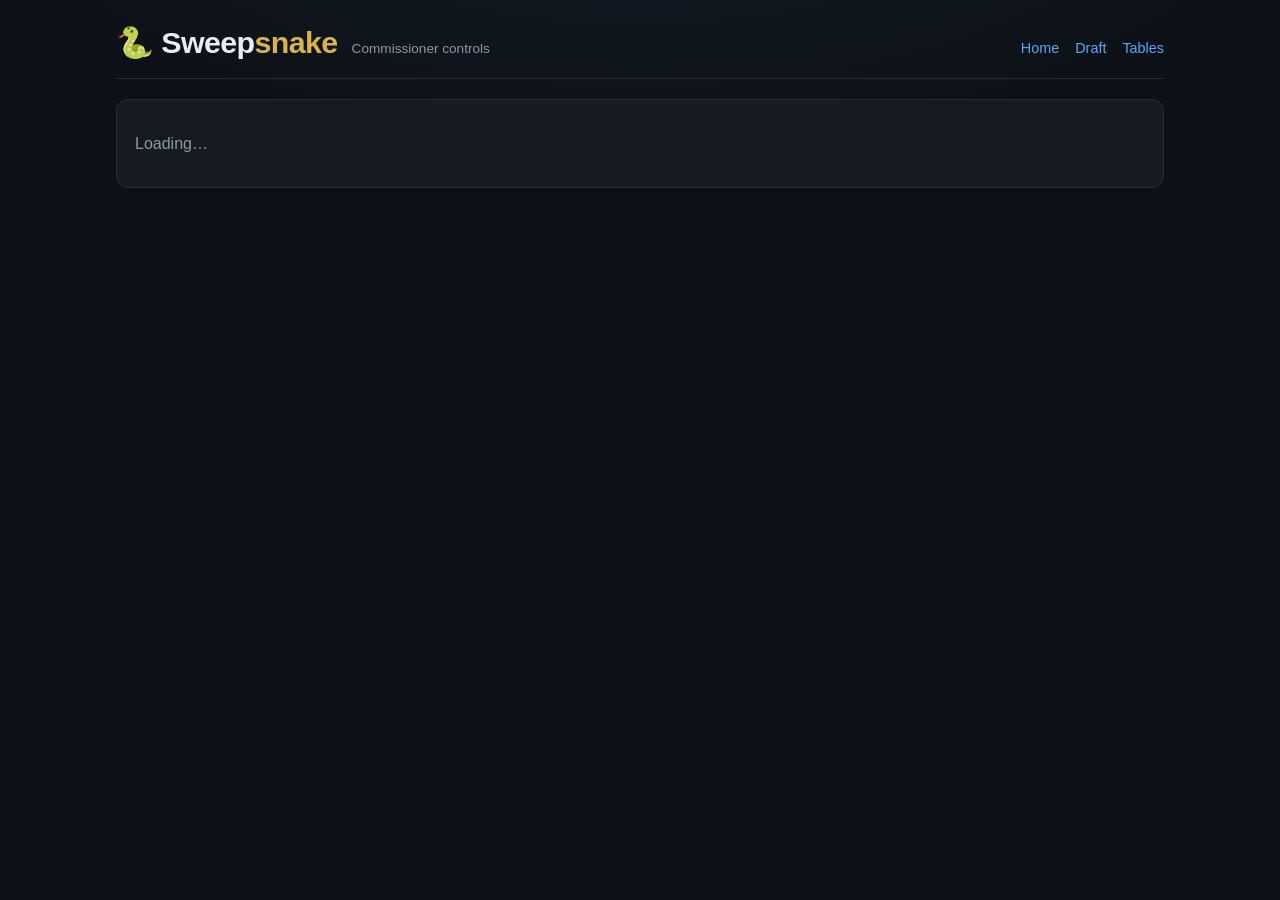
==== admin.html @ 02040cc0 "Build Sweepsnake: demo, live pages, scoring engine, and results sync - engine.js: shared scoring (po" ====
<!DOCTYPE html>
<html lang="en">
<head>
  <meta charset="UTF-8" />
  <meta name="viewport" content="width=device-width, initial-scale=1.0" />
  <title>Admin | Sweepsnake</title>
  <link rel="stylesheet" href="css/style.css" />
</head>
<body>
  <div class="wrap">
    <header class="topbar">
      <h1>🐍 Sweep<span class="accent">snake</span></h1>
      <span class="sub">Commissioner controls</span>
      <nav>
        <a href="index.html">Home</a>
        <a href="draft.html">Draft</a>
        <a href="table.html">Tables</a>
      </nav>
    </header>

    <div id="content">
      <div class="panel"><p class="muted">Loading…</p></div>
    </div>
  </div>

  <script type="module" src="js/admin.js"></script>
</body>
</html>
---- css/style.css ----
/* Shared dark "tournament scoreboard" theme for all pages. */

:root {
  --bg: #0d1117;
  --bg-raised: #161b22;
  --bg-row: #11161d;
  --bg-row-alt: #0f141a;
  --line: #232c38;
  --line-soft: #1b222c;
  --text: #e6edf3;
  --text-dim: #8b98a8;
  --text-faint: #5c6776;
  --accent: #58a6ff;
  --gold: #d9b44a;
  --gold-glow: rgba(217, 180, 74, 0.16);

  /* Player colours (live views) */
  --p1: #E63946; --p2: #457B9D; --p3: #2D6A4F;
  --p4: #E9C46A; --p5: #7B2D8B; --p6: #F4845F;

  /* Tier colours (demo view) */
  --t1: #E9A23B; --t2: #3FA7A0; --t3: #9B8CCB; --t4: #5C6BC0; --t5: #C9A227;

  --num-font: "SF Mono", "JetBrains Mono", "Fira Code", "Consolas", ui-monospace, monospace;
  --ui-font: "Inter", -apple-system, "Segoe UI", Roboto, Helvetica, Arial, sans-serif;
}

* { box-sizing: border-box; }

html { -webkit-text-size-adjust: 100%; }

body {
  margin: 0;
  background:
    radial-gradient(1200px 600px at 50% -200px, #16202c 0%, transparent 60%),
    var(--bg);
  color: var(--text);
  font-family: var(--ui-font);
  line-height: 1.45;
  min-height: 100vh;
}

a { color: var(--accent); text-decoration: none; }
a:hover { text-decoration: underline; }

.wrap { max-width: 1080px; margin: 0 auto; padding: 20px 16px 80px; }

/* ---- Header ---- */
.topbar {
  display: flex; align-items: baseline; gap: 14px; flex-wrap: wrap;
  border-bottom: 1px solid var(--line);
  padding-bottom: 14px; margin-bottom: 20px;
}
.topbar h1 {
  font-size: clamp(1.3rem, 3.5vw, 1.9rem);
  margin: 0; letter-spacing: -0.02em; font-weight: 800;
}
.topbar h1 .accent { color: var(--gold); }
.topbar .sub { color: var(--text-dim); font-size: 0.85rem; }
.topbar nav { margin-left: auto; display: flex; gap: 16px; font-size: 0.9rem; }

/* ---- Buttons ---- */
.btn {
  font-family: var(--ui-font); font-size: 0.85rem; font-weight: 600;
  color: var(--text); background: var(--bg-raised);
  border: 1px solid var(--line); border-radius: 8px;
  padding: 7px 13px; cursor: pointer; transition: all .12s ease;
}
.btn:hover { border-color: var(--text-faint); }
.btn.active {
  background: var(--gold); color: #1a1407; border-color: var(--gold);
}
.btn-row { display: flex; gap: 8px; flex-wrap: wrap; align-items: center; }

/* ---- Panels / cards ---- */
.panel {
  background: var(--bg-raised); border: 1px solid var(--line);
  border-radius: 12px; padding: 16px 18px; margin-bottom: 18px;
}
.panel h2 { margin: 0 0 8px; font-size: 1rem; letter-spacing: -0.01em; }
.muted { color: var(--text-dim); }
.small { font-size: 0.82rem; }

.cards { display: grid; gap: 12px; grid-template-columns: repeat(auto-fit, minmax(150px, 1fr)); }
.winner-card {
  background: var(--bg-row); border: 1px solid var(--line);
  border-left: 4px solid var(--gold); border-radius: 10px; padding: 12px 14px;
}
.winner-card .lg { font-size: 0.72rem; color: var(--text-dim); text-transform: uppercase; letter-spacing: 0.06em; }
.winner-card .team { font-size: 1.1rem; font-weight: 700; margin: 2px 0; }
.winner-card .prize { font-family: var(--num-font); color: var(--gold); font-size: 0.85rem; }

/* ---- Table ---- */
.table-scroll { overflow-x: auto; border: 1px solid var(--line); border-radius: 12px; }
table.board { border-collapse: collapse; width: 100%; min-width: 720px; font-size: 0.9rem; }
table.board thead th {
  position: sticky; top: 0; background: var(--bg-raised);
  color: var(--text-dim); font-weight: 600; font-size: 0.72rem;
  text-transform: uppercase; letter-spacing: 0.05em;
  padding: 10px 8px; text-align: right; border-bottom: 1px solid var(--line);
  white-space: nowrap;
}
table.board thead th.l { text-align: left; }
table.board tbody td { padding: 9px 8px; text-align: right; border-bottom: 1px solid var(--line-soft); white-space: nowrap; }
table.board tbody td.l { text-align: left; }
table.board tbody tr:nth-child(odd) { background: var(--bg-row-alt); }
table.board tbody tr:nth-child(even) { background: var(--bg-row); }
table.board .num { font-family: var(--num-font); }
table.board .pos { color: var(--text-faint); width: 28px; }
table.board .total { font-family: var(--num-font); font-weight: 700; color: var(--text); }
table.board .bonus { color: var(--t2); font-family: var(--num-font); }

/* winner row highlight */
table.board tbody tr.is-winner { background: var(--gold-glow); }
table.board tbody tr.is-winner .total { color: var(--gold); }
table.board tbody tr.is-winner td { border-bottom-color: rgba(217,180,74,0.3); }

/* tier badge (leftmost column) */
.tier-badge {
  display: inline-block; min-width: 22px; text-align: center;
  font-family: var(--num-font); font-weight: 700; font-size: 0.78rem;
  color: #10141a; border-radius: 5px; padding: 2px 6px;
}
.team-cell { display: inline-flex; align-items: center; gap: 8px; }
.team-cell .flag { font-size: 1.15rem; line-height: 1; }
.owner { font-weight: 600; }

/* eliminated/dimmed when not in selected league */
table.board tbody tr.hidden-row { display: none; }

/* per-player team breakdown */
.team-list { white-space: nowrap; }
.mini-flag { font-size: 1.05rem; padding-bottom: 1px; cursor: default; }

/* ---- How it works ---- */
.howto { display: none; }
.howto.open { display: block; }
.howto ul { margin: 6px 0 0; padding-left: 18px; }
.howto li { margin: 4px 0; color: var(--text-dim); }
.howto strong { color: var(--text); }

.legend { display: flex; gap: 14px; flex-wrap: wrap; font-size: 0.8rem; margin-top: 10px; }
.legend .chip { display: inline-flex; align-items: center; gap: 6px; color: var(--text-dim); }
.legend .dot { width: 12px; height: 12px; border-radius: 3px; display: inline-block; }

.footnote { color: var(--text-faint); font-size: 0.78rem; margin-top: 24px; }

@media (max-width: 560px) {
  .topbar nav { width: 100%; margin-left: 0; }
}
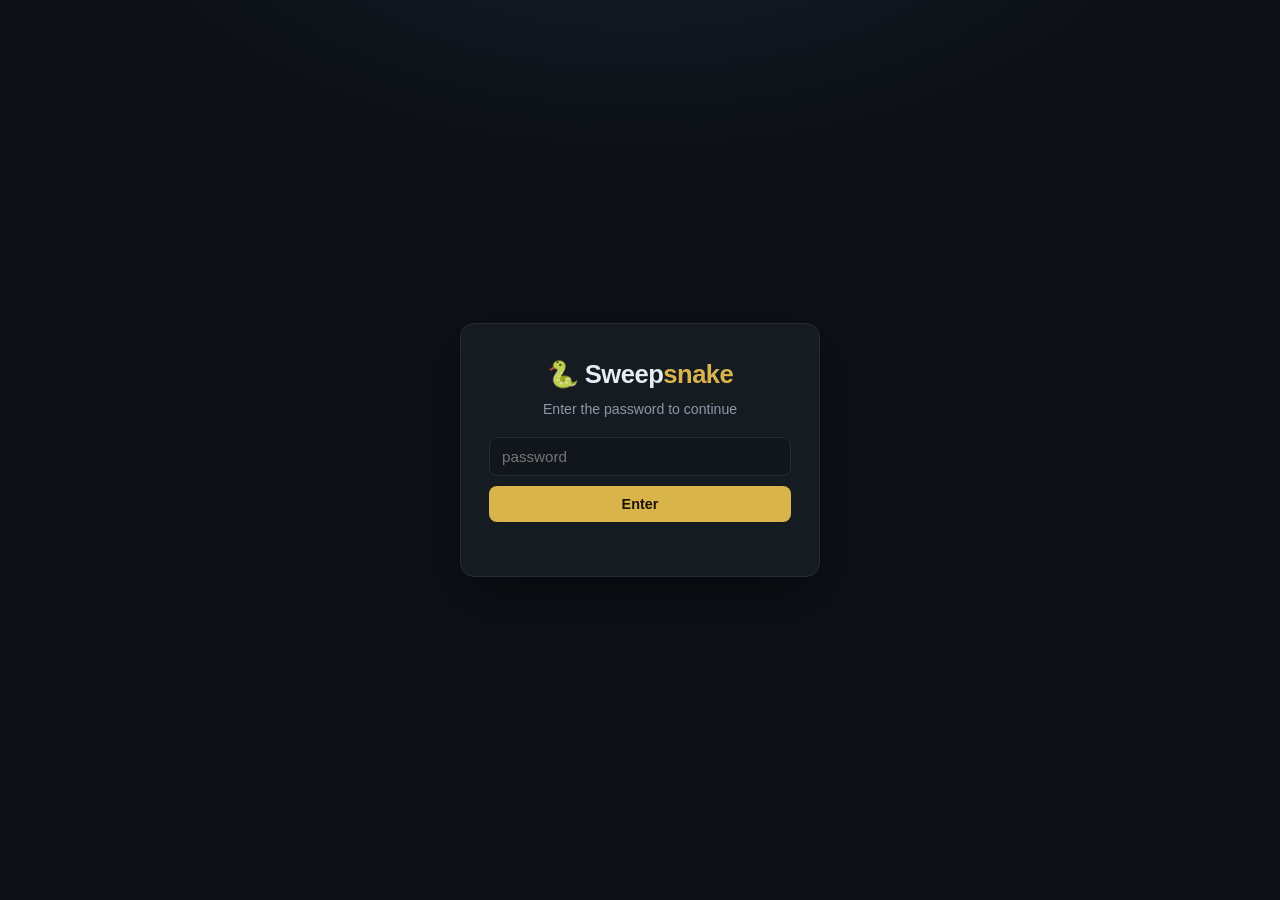
==== commit 38e504e8: "Add site-wide password gate Soft client-side gate on all pages (password stored as SHA-256 hash). Ke" ====
--- a/admin.html
+++ b/admin.html
@@ -23,6 +23,7 @@
     </div>
   </div>
 
+  <script type="module" src="js/gate.js"></script>
   <script type="module" src="js/admin.js"></script>
 </body>
 </html>
